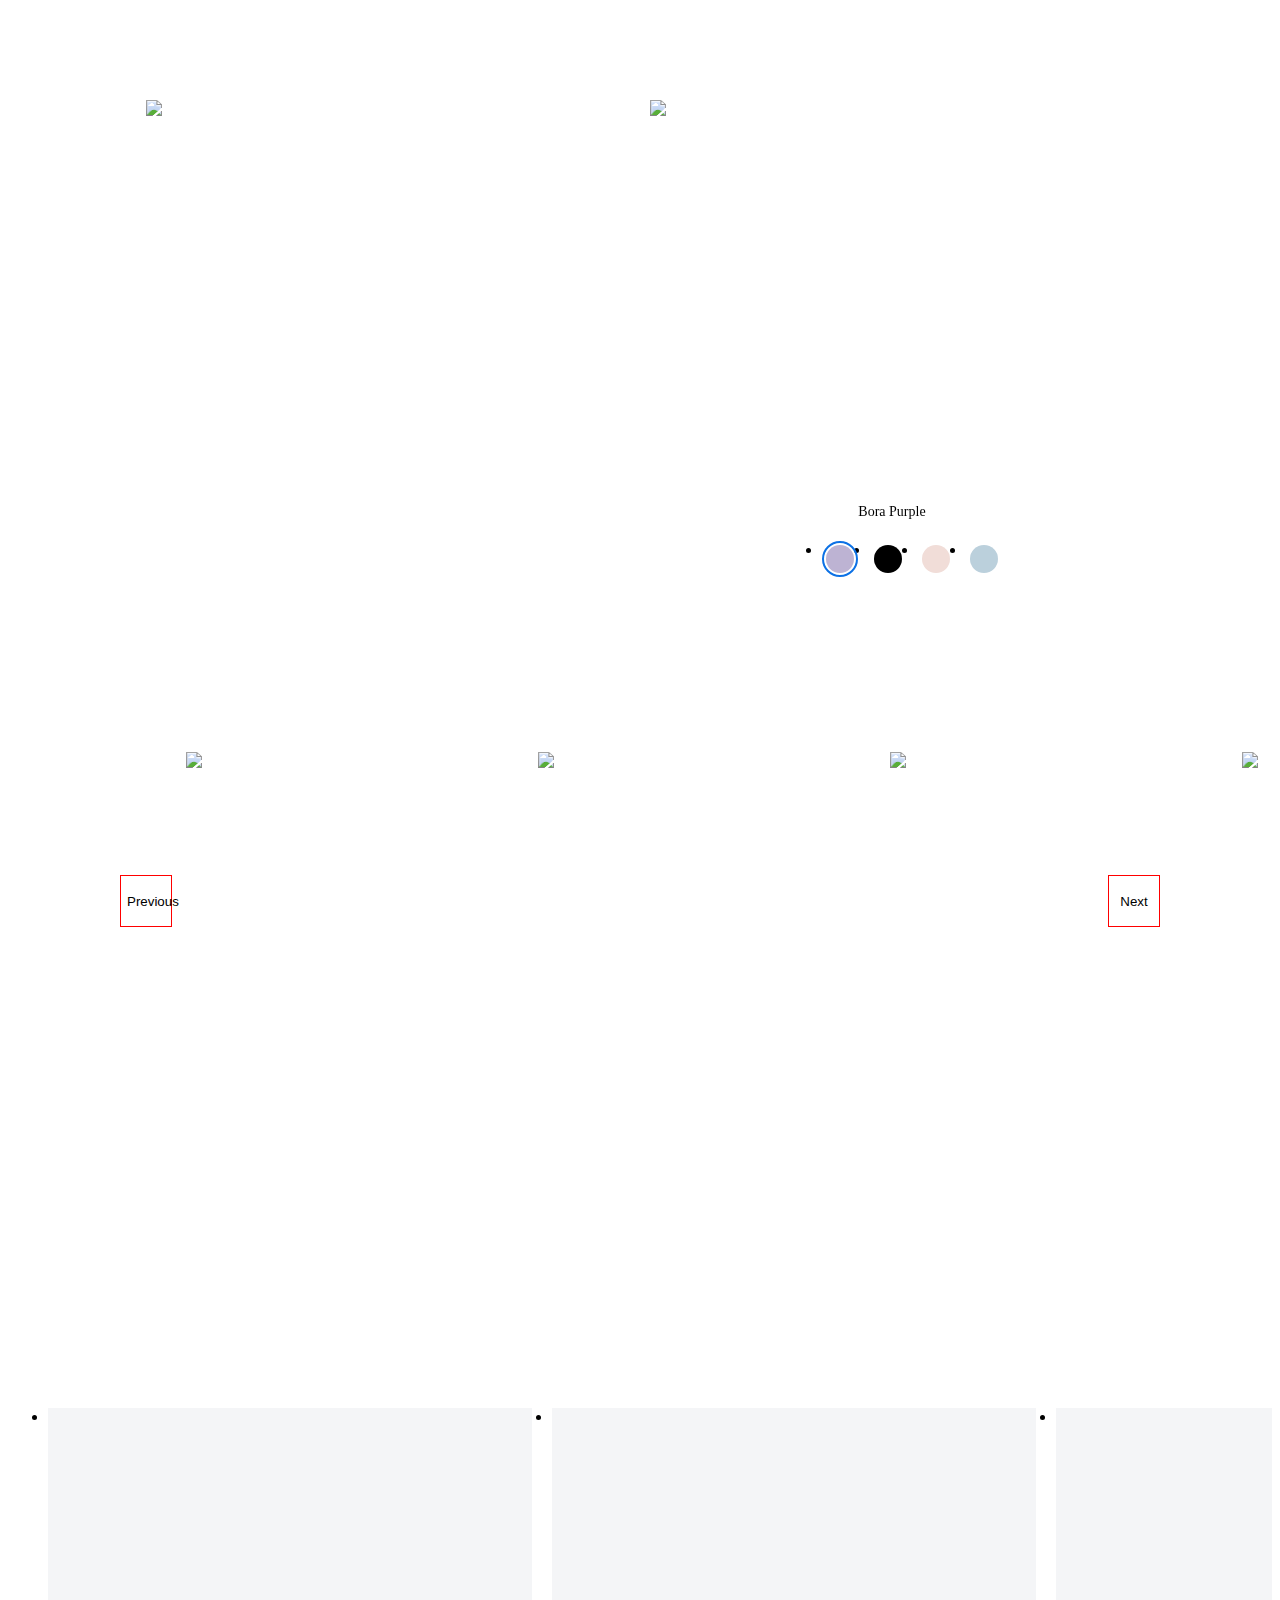
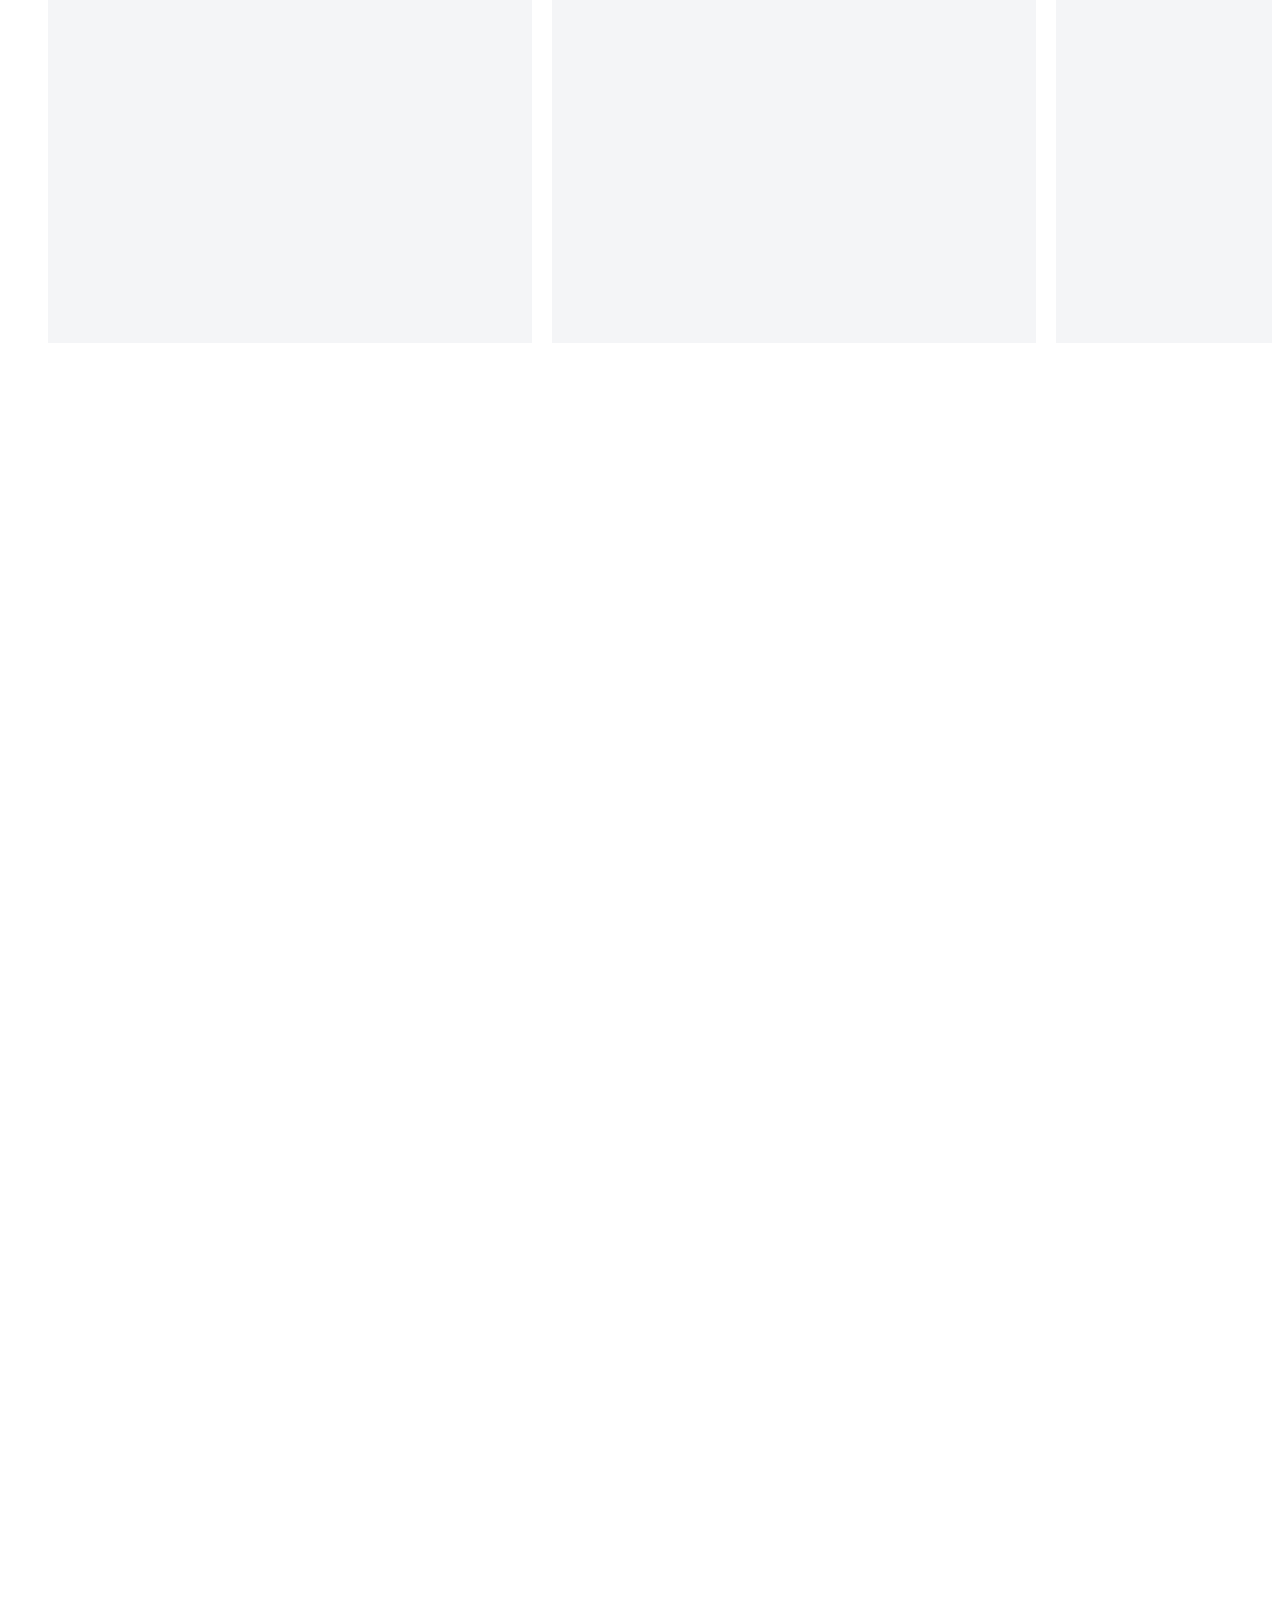
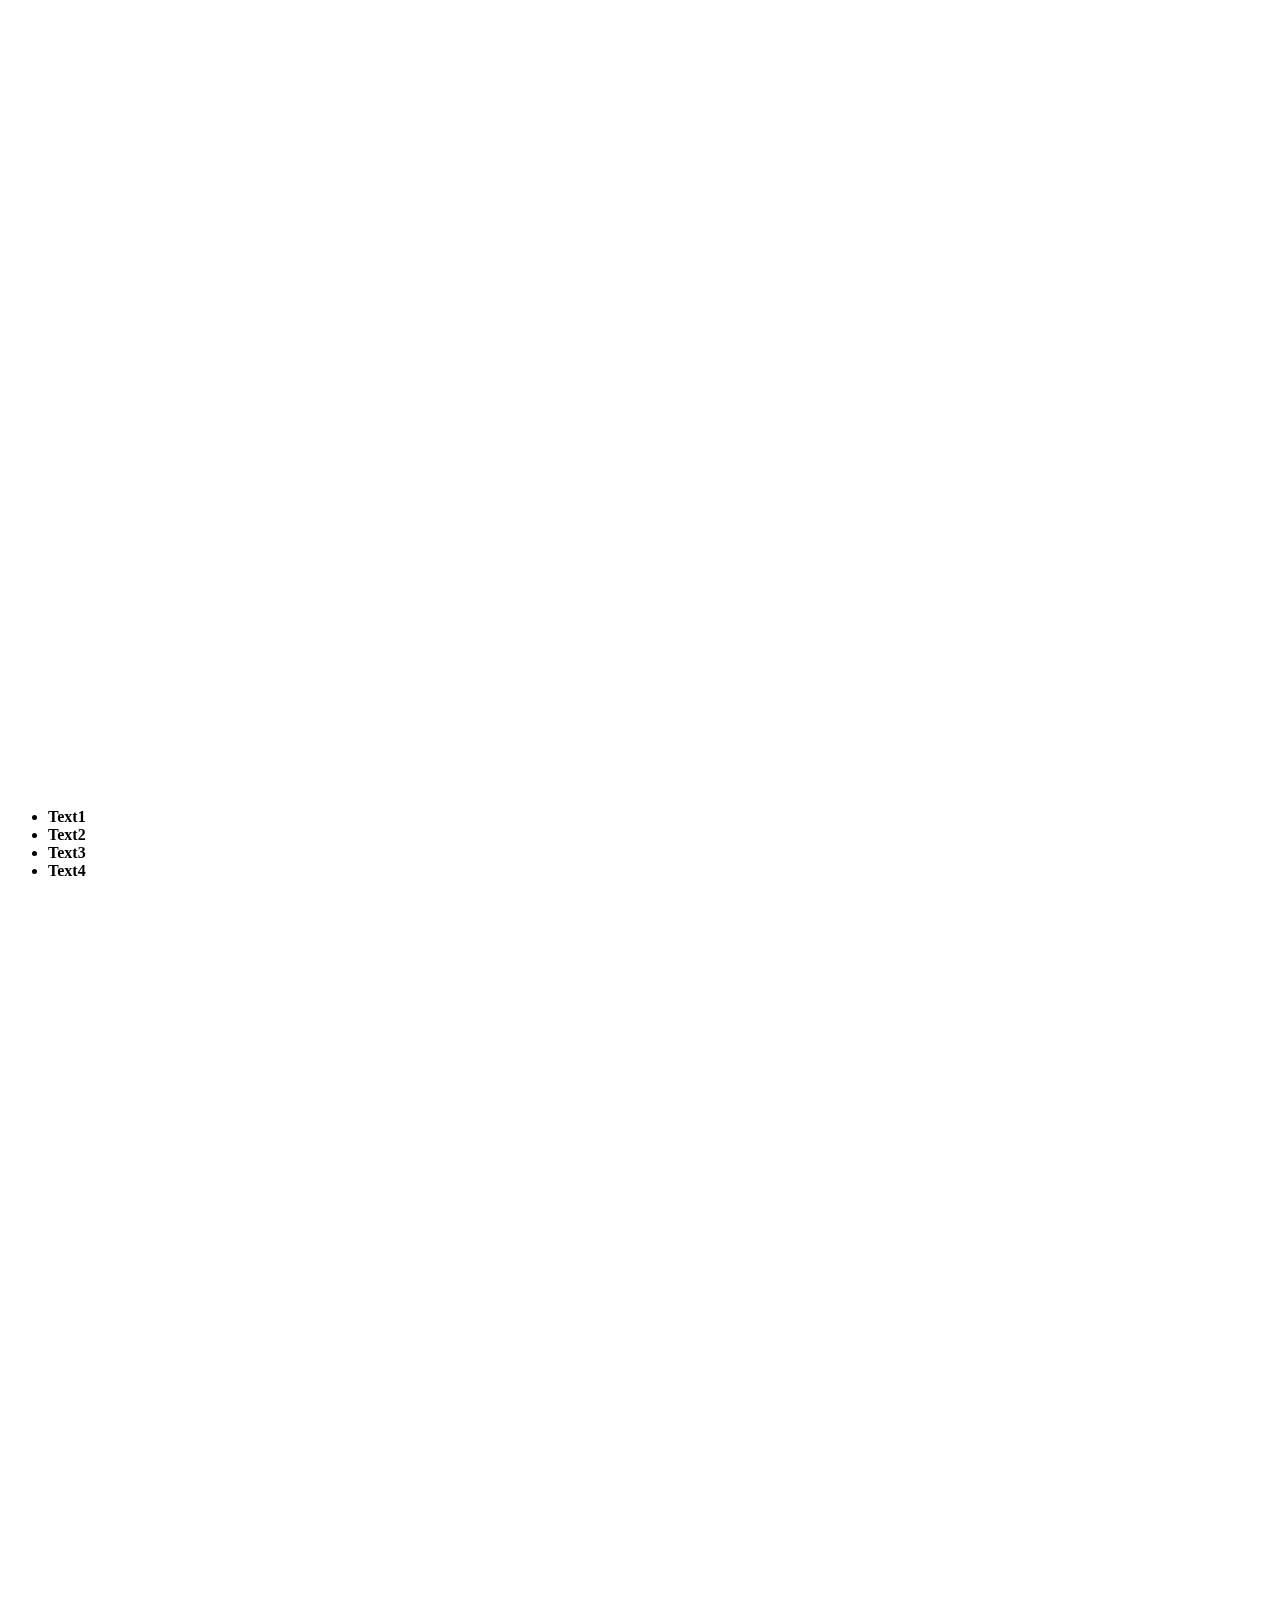
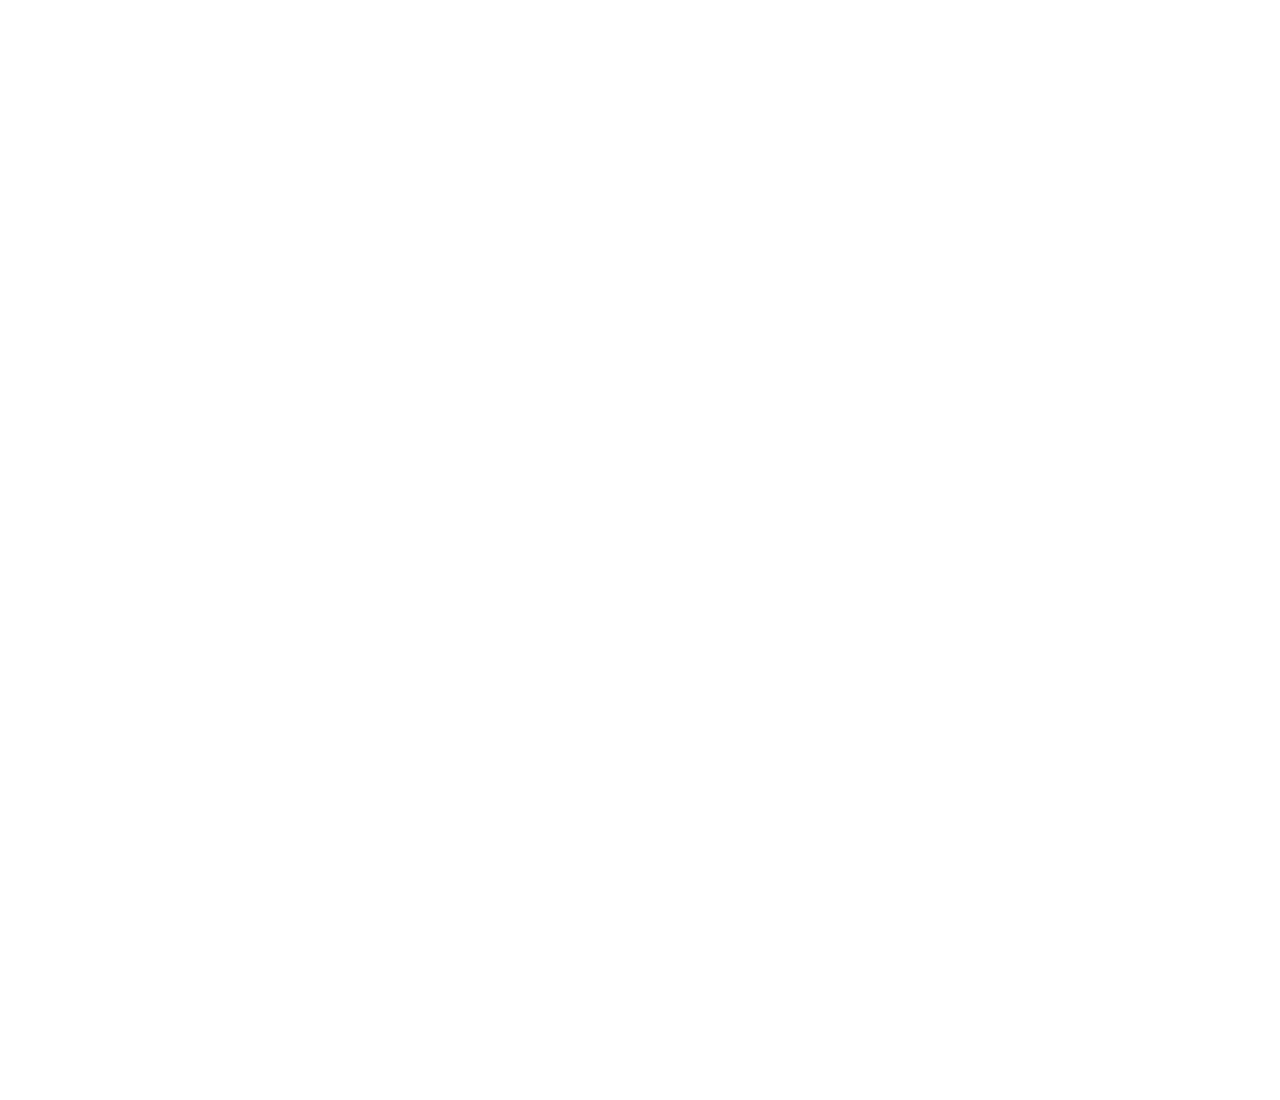
==== index.html @ 3ec78139 "수정" ====
<!DOCTYPE html>
<html lang="en">
<head>
    <meta charset="UTF-8">
    <meta http-equiv="X-UA-Compatible" content="IE=edge">
    <meta name="viewport" content="width=device-width, initial-scale=1.0">
    <title>galaxy test</title>


	<link rel="stylesheet" type="text/css" href="/global/galaxy/common/css/common.css">

</head>

<style>
    .wrap{max-width:1920px; margin:0 auto}

    .colorchip-area{width:988px; margin:100px auto 0; position:relative}
    .colorchip-box{position:relative}
    .colorchip-box .box-item{display:flex; position:absolute; top:0; left:0; right:0; opacity:0; justify-content: space-between; z-index:-2; transition:opacity .5s}
    .colorchip-box .box-item:first-child{position:relative;}
    .colorchip-box .box-item.active{opacity:1; z-index:1;}
    .colorchip-box .box-item > div{width:484px; height:540px}
    .color-change-con{position:absolute; bottom:47px; right:0; z-index:9; width:484px; text-align:center}
    .color-change-con .color-text{margin-bottom:20px; font-size:14px; line-height:19px; color:#000}
    .color-change-con .color-btn{display:flex; justify-content: center;}
    .color-change-con .color-btn li{width:36px; height:36px;}
    .color-change-con .color-btn li + li{margin-left:12px}
    .color-change-con .color-btn li input{display:none}
    .color-change-con .color-btn li label{display:block; width:100%; height:100%; cursor:pointer; border-radius:50%; position:relative;}
    .color-change-con .color-btn li label:before{position:absolute; content:""; width:28px; height:28px; top:50%; left:50%; transform:translate(-50%,-50%); border-radius:50%}
    .color-change-con .color-btn li[data-colorchip=bora-purple] label:before{background-color:#bdb3d3}
    .color-change-con .color-btn li[data-colorchip=graphite] label:before{background-color:#000}
    .color-change-con .color-btn li[data-colorchip=pink-gold] label:before{background-color:#f1ddd8}
    .color-change-con .color-btn li[data-colorchip=blue] label:before{background-color:#bbd0dc}
    .color-change-con .color-btn li input[type=radio]:checked+label:after{position:absolute; content:""; top:0; left:0; width:100%; height:100%; border:2px solid #0c71e5; box-sizing:border-box; border-radius:50%}
    .color-change-con .color-btn li label .color-circle{position:absolute; text-indent:-9999px; width:0; height:0; z-index:2}
    

    :root{--vw:100vw}
    section{--inner-size:988px;--article-margin:120px;--mob-side-padding:45px;--side-padding:20px;outline:0}
    .m_feature-bespoke .f_container{overflow:visible;width:var(--inner-size);margin:80px auto 0}
    section .scroll-slide{--scroll-bar-width:0;--slide-item-width:340px;--slide-item-height:340px;--slide-item-margin:8px;--slide-scroll-padding:50px;--slide-btn-size:52px;--slide-btn-x:-30px;display:block;position:relative;width:calc((var(--vw) - var(--inner-size))/ 2 + var(--inner-size))}
    section .scroll-slide_area{display:block;overflow-x:scroll;-ms-scroll-snap-type:x mandatory;scroll-snap-type:x mandatory;scroll-behavior:smooth;padding-bottom:var(--slide-scroll-padding)}
    section .scroll-slide_area::-webkit-scrollbar{height:2px;background-color:#d8d8d8}
    section .scroll-slide_area::-webkit-scrollbar-thumb{cursor:-webkit-grab;cursor:grab;height:100%;background-color:#000}
    section .scroll-slide_area .slide-list{display:inline-block;white-space:nowrap}
    section .scroll-slide_area .slide-item{display:inline-block;scroll-snap-align:start;width:var(--slide-item-width);height:var(--slide-item-height);margin-right:var(--slide-item-margin)}
    section .scroll-slide_area .slide-item img{width:100%}
    section .scroll-slide_btn{position:absolute;top:calc(50% - 30px);-webkit-transform:translateY(-50%);transform:translateY(-50%)}
    section .scroll-slide_btn button{cursor:pointer;position:absolute;top:50%;z-index:2;-webkit-transform:translateY(-50%);transform:translateY(-50%);width:var(--slide-btn-size);height:var(--slide-btn-size);background:0 0;border:1px solid red;-webkit-transition:opacity .2s,visibility .2s;transition:opacity .2s,visibility .2s}
    section .scroll-slide_btn button::after{content:'';position:absolute;top:0;left:0;width:100%;height:100%;border-radius:50%;-webkit-box-sizing:border-box;box-sizing:border-box}
    section .scroll-slide_btn{right:0;width:var(--vw)}
    section .scroll-slide_btn-inner{position:relative;width:988px;max-width:calc(100vw - 60px);margin:0 auto}
    section .scroll-slide_btn button.btn-next{right:-26px}
    section .scroll-slide_btn button.btn-prev{left:-26px}
    section .scroll-slide_btn button.btn-prev::after{-webkit-transform:rotate(-180deg);transform:rotate(-180deg)}
    section .scroll-slide_btn button.hide{visibility:hidden;opacity:0}
    .f_container{position:relative;width:auto;height:auto}


    #galaxy-excellence{margin:150px 0 800px; overflow:visible;}
    .sticky-wrap{position:relative; height:1900px}
    .sticky-wrap .sticky-inner{position:sticky; top:0; width:100%; overflow:hidden}
    .mobile-move{padding-top:100px}
    .mobile-move ul{display:flex}
    .mobile-move li + li{margin-left:20px}
    .mobile-move li .inner{width:484px; height:535px; background-color:#f4f5f7}
    .f_header-type1{width:988px; margin:0 auto; position:relative}
    .f_header-type1 strong{font-size:50px; color:#000}

    #subnav{position:fixed; top:0; left:0; height:96px;}
</style>

<body>
    <div class="wrap">

        <div id="subnav">

        </div>

        <!-- 컬러칩 -->
        <div class="colorchip-area">
            <div class="color-change-con">
                <p class="color-text">Bora Purple</p>
                <ul class="color-btn">
                    <li data-colorchip="bora-purple">
                        <input type="radio" name="colorchip" id="colorchip_bora" value="bora" checked>
                        <label for="colorchip_bora"><span class="color-circle">Bora Purple</span></label>
                    </li>
                    <li data-colorchip="graphite">
                        <input type="radio" name="colorchip" id="colorchip_graphite" value="graphite">
                        <label for="colorchip_graphite"><span class="color-circle">Graphite</span></label>
                    </li>
                    <li data-colorchip="pink-gold">
                        <input type="radio" name="colorchip" id="colorchip_pink_gold" value="pink_gold">
                        <label for="colorchip_pink_gold"><span class="color-circle">Pink Gold</span></label>
                    </li>
                    <li data-colorchip="blue">
                        <input type="radio" name="colorchip" id="colorchip_blue" value="blue">
                        <label for="colorchip_blue"><span class="color-circle">Blue</span></label>
                    </li>
                </ul>
            </div>
            <div class="colorchip-box">
                <div class="box-item active" data-colorchip="bora-purple">
                    <div class="lf-img">
                        <span><img src="./images/galaxy-z-flip4_highlights_colors_bora_front.jpg"></span>
                    </div>
                    <div class="rt-img">
                        <span><img src="./images/galaxy-z-flip4_highlights_colors_bora_side.jpg"></span>
                    </div>
                </div>
                <div class="box-item" data-colorchip="graphite">
                    <div class="lf-img">
                        <span><img src="./images/galaxy-z-flip4_highlights_colors_graphite_front.jpg"></span>
                    </div>
                    <div class="rt-img">
                        <span><img src="./images/galaxy-z-flip4_highlights_colors_graphite_side.jpg"></span>
                    </div>
                </div>
                <div class="box-item" data-colorchip="pink-gold">
                    <div class="lf-img">
                        <span><img src="./images/galaxy-z-flip4_highlights_colors_pink_front.jpg"></span>
                    </div>
                    <div class="rt-img">
                        <span><img src="./images/galaxy-z-flip4_highlights_colors_pink_side.jpg"></span>
                    </div>
                </div>
                <div class="box-item" data-colorchip="blue">
                    <div class="lf-img">
                        <span><img src="./images/galaxy-z-flip4_highlights_colors_blue_front.jpg"></span>
                    </div>
                    <div class="rt-img">
                        <span><img src="./images/galaxy-z-flip4_highlights_colors_blue_side.jpg"></span>
                    </div>
                </div>
            </div>
        </div>

        <!-- 스크롤 슬라이드 -->
        <section id="scrollSlide">
            <div class="m_feature-bespoke">
                <div class="f_container">
                    <div class="scroll-slide bespoke-list">
                        <div class="scroll-slide_area">
                            <ul class="slide-list" role="list">
                                <li class="slide-item" role="listitem">
                                    <div class="slide-item-inner">
                                        <figure><img src="./images/galaxy-z-flip4_highlights_bespoke_img01.jpg"></figure>
                                    </div>
                                </li>
                                <li class="slide-item" role="listitem">
                                    <div class="slide-item-inner">
                                        <figure><img src="./images/galaxy-z-flip4_highlights_bespoke_img02.jpg"></figure>
                                    </div>
                                </li>
                                <li class="slide-item" role="listitem">
                                    <div class="slide-item-inner">
                                        <figure><img src="./images/galaxy-z-flip4_highlights_bespoke_img01.jpg"></figure>
                                    </div>
                                </li>
                                <li class="slide-item" role="listitem">
                                    <div class="slide-item-inner">
                                        <figure><img src="./images/galaxy-z-flip4_highlights_bespoke_img02.jpg"></figure>
                                    </div>
                                </li>
                                <li class="slide-item" role="listitem">
                                    <div class="slide-item-inner">
                                        <figure><img src="./images/galaxy-z-flip4_highlights_bespoke_img01.jpg"></figure>
                                    </div>
                                </li>
                            </ul>
                        </div>
                        <div class="scroll-slide_btn">
                            <div class="scroll-slide_btn-inner">
                                <button type="button" class="btn-prev" data-omni-type="microsite_pcontentinter" data-omni="galaxy-z-flip4:highlights:bespoke-edition:arrow:previous" ga-ca="indication" ga-ac="carousel" ga-la="galaxy-z-flip4:highlights:bespoke-edition:arrow:previous">
                                <span class="blind">Previous</span>
                                </button>
                                <button type="button" class="btn-next" data-omni-type="microsite_pcontentinter" data-omni="galaxy-z-flip4:highlights:bespoke-edition:arrow:next" ga-ca="indication" ga-ac="carousel" ga-la="galaxy-z-flip4:highlights:bespoke-edition:arrow:next">
                                    <span class="blind">Next</span>
                                </button>
                            </div>
                        </div>
                        <div class="scroll-slide_scroll">
                            <div class="scroll-bar"></div>
                        </div>
                    </div>
                </div>
            </div>
        </section>

        <!-- sticky slide -->
        <section class="m_content-section m_content-excellence img-lazy" id="galaxy-excellence">
            <div class="sticky-wrap">
                <div class="sticky-inner">
                    <!-- <div class="f_header-type1">
                        <strong>TEXT</strong>
                    </div> -->
                    <div class="excellence-list">
                        <div class="mobile-move">
                            <ul>
                                <li class="e-card"><div class="inner"></div></li>
                                <li class="e-card"><div class="inner"></div></li>
                                <li class="e-card"><div class="inner"></div></li>
                                <li class="e-card"><div class="inner"></div></li>
                                <li class="e-card"><div class="inner"></div></li>
                            </ul>
                        </div>
                    </div>
                </div>
            </div>
        </section>

        <section class="m_content_overview">
            <div class="m_feature-overview">
                <div class="sticky-wrap">
                    <div class="sticky-inner">
                        <div class="mask-wrap">
                            <div class="mask-inner">
                                <ul class="text-list">
                                    <li class="text-item"><strong>Text1</strong></li>
                                    <li class="text-item"><strong>Text2</strong></li>
                                    <li class="text-item"><strong>Text3</strong></li>
                                    <li class="text-item"><strong>Text4</strong></li>
                                </ul>
                            </div>
                        </div>
                    </div>
                </div>
            </div>
        </section>

    </div>

    <script src="/global/galaxy/common/js/jquery.js"></script>
    <script src="/global/galaxy/common/js/plugins.js"></script>
    <script src="/global/galaxy/common/js/common.js"></script>
    <script src="test.js"></script>
 
    <script>
        $(".color-btn li label").click(function(){  
            //색상 버튼 클릭 시 텍스트 변경
            let colorName = $(this).find(".color-circle").html();
            $(".color-text").html(colorName);
            //색상 버튼 클릭 시 이미지 변경
            let colorData = $(this).parent().data('colorchip');
            $('.colorchip-box .box-item').removeClass("active");
            $('.colorchip-box .box-item').each(function(){  
                let colorImg = $(this).data('colorchip');
                if(colorData == colorImg){  
                    $(this).addClass("active")
                }
            })
        })


        //슬라이드 스크롤
        {
            var scrollSlide = function scrollSlide(el) {
            var scrollSlide = document;
            var scrollSlideArea = null;
            var scrollSlideList = null;
            var scrollSlideItem = null;
            var scrollSlideBtns = null;
            var scrollSlideBtnPrev = null;
            var scrollSlideBtnNext = null;
            var scrollSlideScroll = null;
            var scrollSlideScrollBar = null;
            var scrollSlideListWidth = 0;
            var scrollSlideItemMargin = 0;
            var scrollSlideItemWidth = 0;
            var scrollSlideScollBarRatio = 0;
            var checkIe = document.querySelector('html').classList.contains('ie');
            var checkFirefox = document.querySelector('html').classList.contains('firefox');
            var checkIos = document.querySelector('html').classList.contains('ios');
            var checkRtl = document.querySelector('html').classList.contains('rtl');
            var focusSetTime1;
            var focusSetTime2;
            var SlideFirst = false;
            var SlideEnd = false;

            var _init = function _init() {
            scrollSlideArea = scrollSlide.querySelector(".scroll-slide_area");
            scrollSlideList = scrollSlideArea.querySelector(".slide-list");
            scrollSlideItem = scrollSlideArea.querySelectorAll(".slide-item");
            scrollSlideBtns = scrollSlide.querySelector(".scroll-slide_btn");
            scrollSlideBtnPrev = scrollSlideBtns.querySelector(".btn-prev");
            scrollSlideBtnNext = scrollSlideBtns.querySelector(".btn-next");
            scrollSlideScroll = scrollSlide.querySelector(".scroll-slide_scroll");
            scrollSlideScrollBar = scrollSlideScroll.querySelector(".scroll-bar");
            scrollSlideArea.addEventListener("scroll", _scroll);
            scrollSlideBtnPrev.addEventListener("click", _onClickPrev);
            scrollSlideBtnPrev.addEventListener("focus", _onFocusPrev);
            scrollSlideBtnNext.addEventListener("click", _onClickNext);
            scrollSlideBtnNext.addEventListener("focus", _onFocusNext);

            _setSize();

            _changeNavActive();
            };

            var _setSize = function _setSize() {
                var MARGIN_SIDE = !checkRtl ? 'margin-right' : 'margin-left';
                scrollSlideListWidth = scrollSlideList.offsetWidth;
                scrollSlideItemMargin = parseInt(getComputedStyle(scrollSlideItem[0]).getPropertyValue(MARGIN_SIDE), 10);
                scrollSlideItemWidth = +scrollSlideItem[0].offsetWidth + scrollSlideItemMargin;

                if (checkIe || checkFirefox || checkIos) {
                    scrollSlideScollBarRatio = scrollSlideArea.offsetWidth / scrollSlideListWidth * 100;
                    scrollSlideScrollBar.style.width = scrollSlideScollBarRatio + "%";
                }
            };

            var _scroll = function _scroll() {
                _changeNavActive();

                _changeScrollBar();
            };

            var _resize = function _resize() {
                _setSize();

                _scroll();
            };

            var _onFocusNext = function _onFocusNext() {
                var scrollLeftValue = Math.abs(scrollSlideArea.scrollLeft);

                if (scrollLeftValue > scrollSlideListWidth - scrollSlideArea.offsetWidth - 5) {
                    scrollSlideBtnPrev.focus();
                }
            };

            var _onFocusPrev = function _onFocusPrev() {
                var scrollLeftValue = Math.abs(scrollSlideArea.scrollLeft);

                if (scrollLeftValue === 0) {
                    scrollSlideBtnPrev.focus();
                }
            };

            var _onClickNext = function _onClickNext() {
                if (!checkRtl) {
                    scrollSlideArea.scrollLeft += scrollSlideItemWidth;
                } else {
                    scrollSlideArea.scrollLeft -= scrollSlideItemWidth;
                }

                clearTimeout(focusSetTime1);
                focusSetTime1 = setTimeout(function () {
                    if (SlideEnd) scrollSlideBtnPrev.focus();
                }, 500);
            };

            var _onClickPrev = function _onClickPrev() {
                if (!checkRtl) {
                    var itemTotalWidth = scrollSlideItemWidth;

                    if (Math.floor(scrollSlideArea.scrollLeft) === scrollSlideListWidth - scrollSlideArea.offsetWidth) {
                        itemTotalWidth = scrollSlideItemWidth / 2;
                    }

                    scrollSlideArea.scrollLeft -= itemTotalWidth;
                } else {
                    var _itemTotalWidth = scrollSlideItemWidth;

                    if (Math.floor(scrollSlideArea.scrollLeft) === scrollSlideListWidth - scrollSlideArea.offsetWidth) {
                        _itemTotalWidth = scrollSlideItemWidth / 2;
                    }

                    scrollSlideArea.scrollLeft += _itemTotalWidth;
                }

                clearTimeout(focusSetTime2);
                focusSetTime2 = setTimeout(function () {
                    if (SlideFirst) {
                        scrollSlideBtnNext.focus();
                    }
                }, 500);
            };

            var _changeNavActive = function _changeNavActive() {
                var scrollLeftValue = Math.abs(scrollSlideArea.scrollLeft);

                if (scrollLeftValue === 0) {
                    scrollSlideBtnPrev.classList.add("hide");
                    scrollSlideBtnPrev.setAttribute('aria-hidden', 'true');
                    SlideFirst = true;
                } else {
                    scrollSlideBtnPrev.classList.remove("hide");
                    scrollSlideBtnPrev.removeAttribute('aria-hidden');
                    SlideFirst = false;
                }

                if (scrollLeftValue > scrollSlideListWidth - scrollSlideArea.offsetWidth - 5) {
                    scrollSlideBtnNext.classList.add("hide");
                    scrollSlideBtnNext.setAttribute('aria-hidden', 'true');
                    SlideEnd = true;
                } else {
                    scrollSlideBtnNext.classList.remove("hide");
                    scrollSlideBtnNext.removeAttribute('aria-hidden');
                    SlideEnd = false;
                }
            };

            var _changeScrollBar = function _changeScrollBar() {
                if (checkIe || checkFirefox || checkIos) {
                if (!checkRtl) {
                    var scrollSlideScollBarX = Math.round(scrollSlideArea.scrollLeft / scrollSlideListWidth * 100);
                    scrollSlideScrollBar.style.left = scrollSlideScollBarX + "%";
                } else {
                    var _scrollSlideScollBarX = Math.round(Math.abs(scrollSlideArea.scrollLeft / scrollSlideListWidth) * 100);

                    scrollSlideScrollBar.style.right = _scrollSlideScollBarX + "%";
                }
                }
            };

            _init();

            };
        }
        scrollSlide();


        //sticky slide
        
        /*

        nowScroll();  

        function nowScroll(){
            var wrap = document.querySelectorAll('.sticky-wrap');
            var horizontal = document.querySelectorAll('.mobile-move ul');
            var spaceHolder = document.querySelectorAll('.sticky-inner');
            var scrollCal = $(spaceHolder).offset().top;

            
            function calcDynamicHeight(ref) {
                var vw = window.innerWidth;
                var vh = window.innerHeight;
                var objectWidth = ref.scrollWidth;

                return objectWidth - vw + vh + 150;
            };

            wrap[0].style.height = calcDynamicHeight(horizontal[0]) + 'px';
            
            $(window).scroll(function  () {	
                horizontal[0].style.transform = 'translateX(' + (-$(spaceHolder).offset().top + scrollCal) + 'px) rotate(.001deg)';
            });
        };
        */


    </script>
</body>
</html>
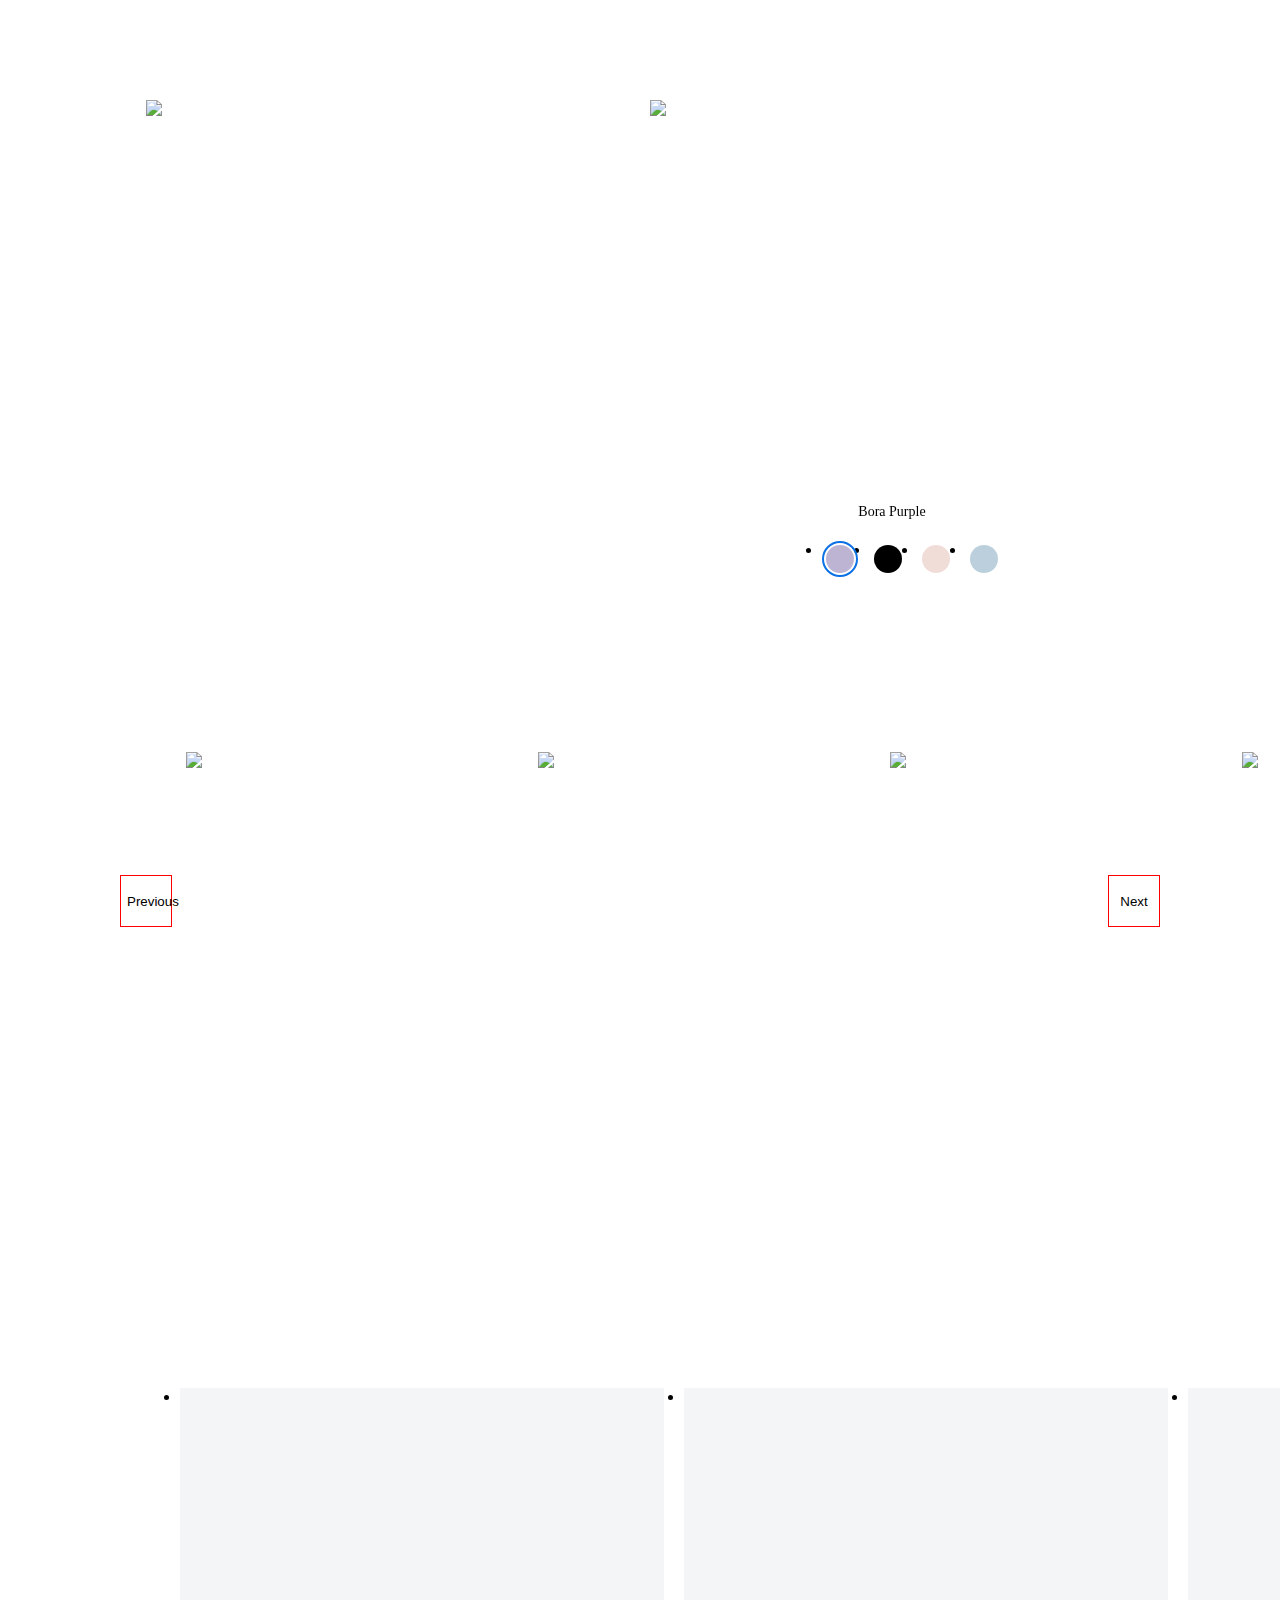
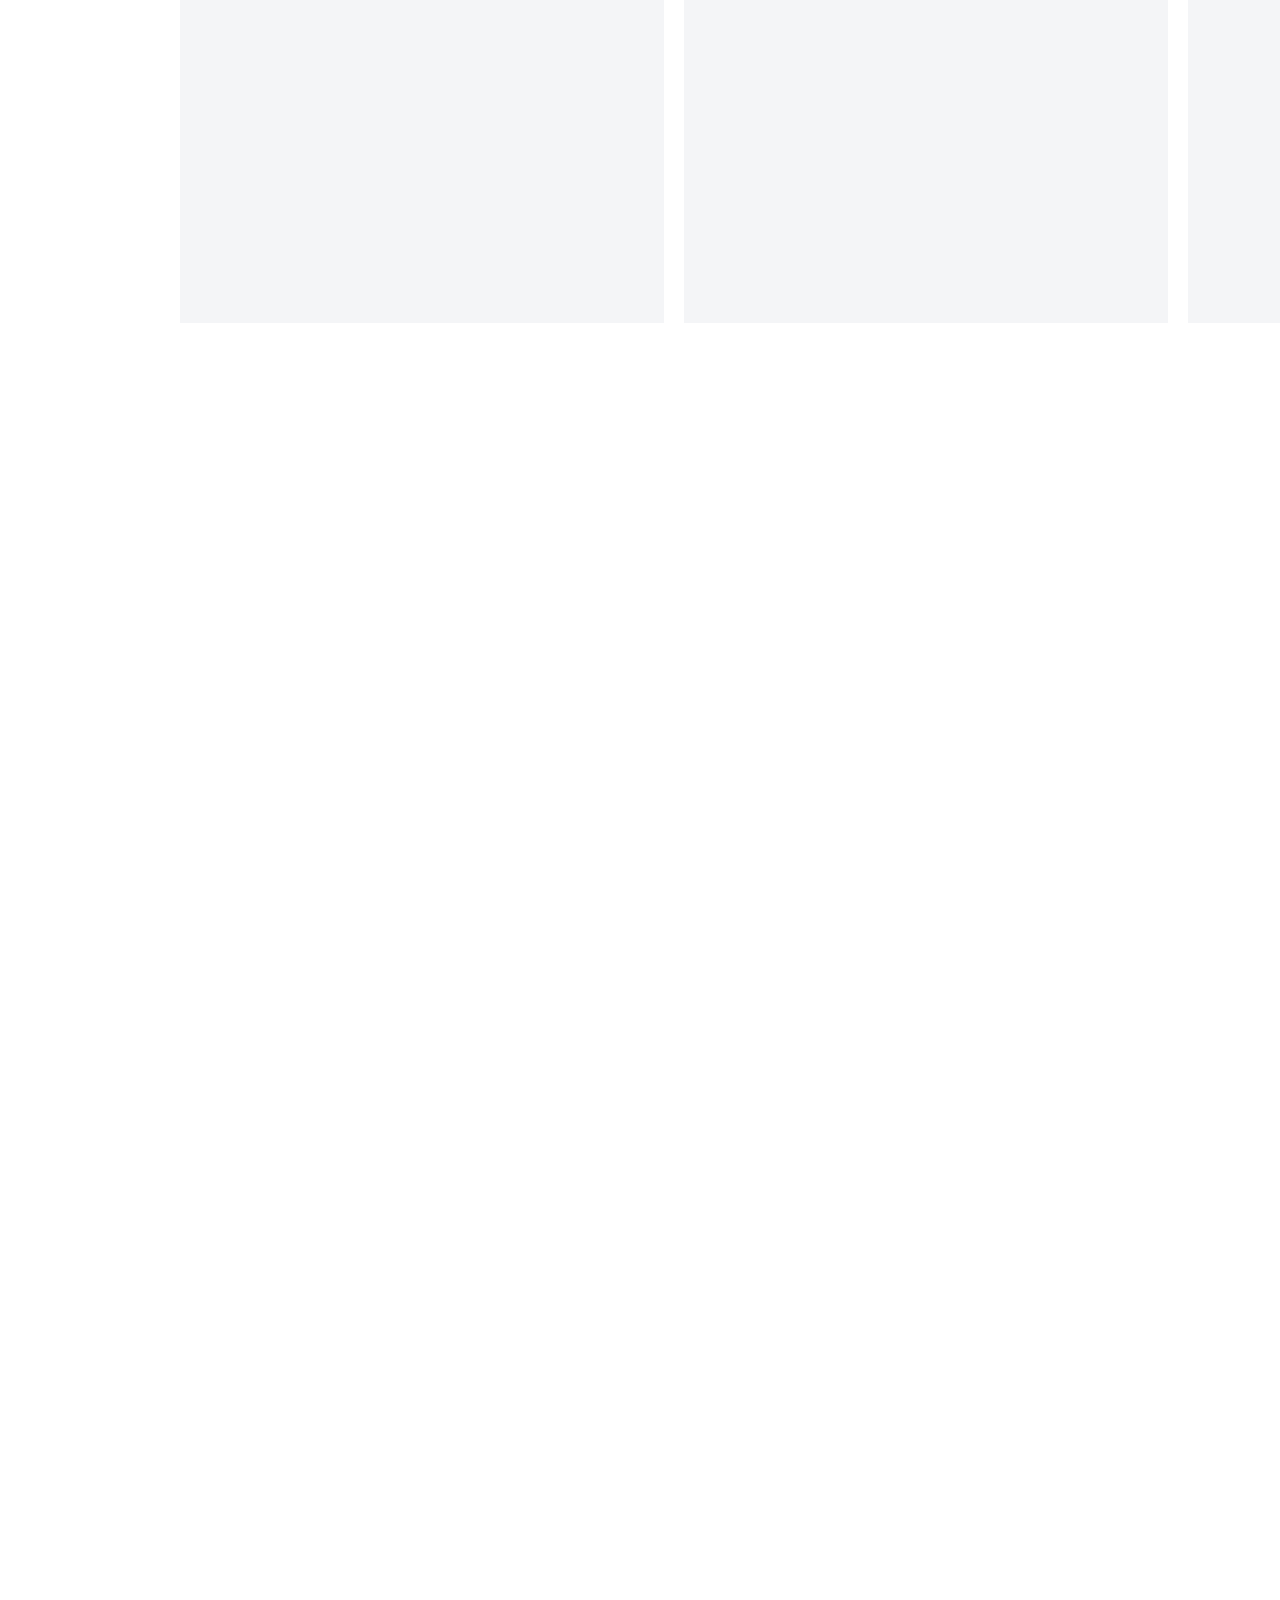
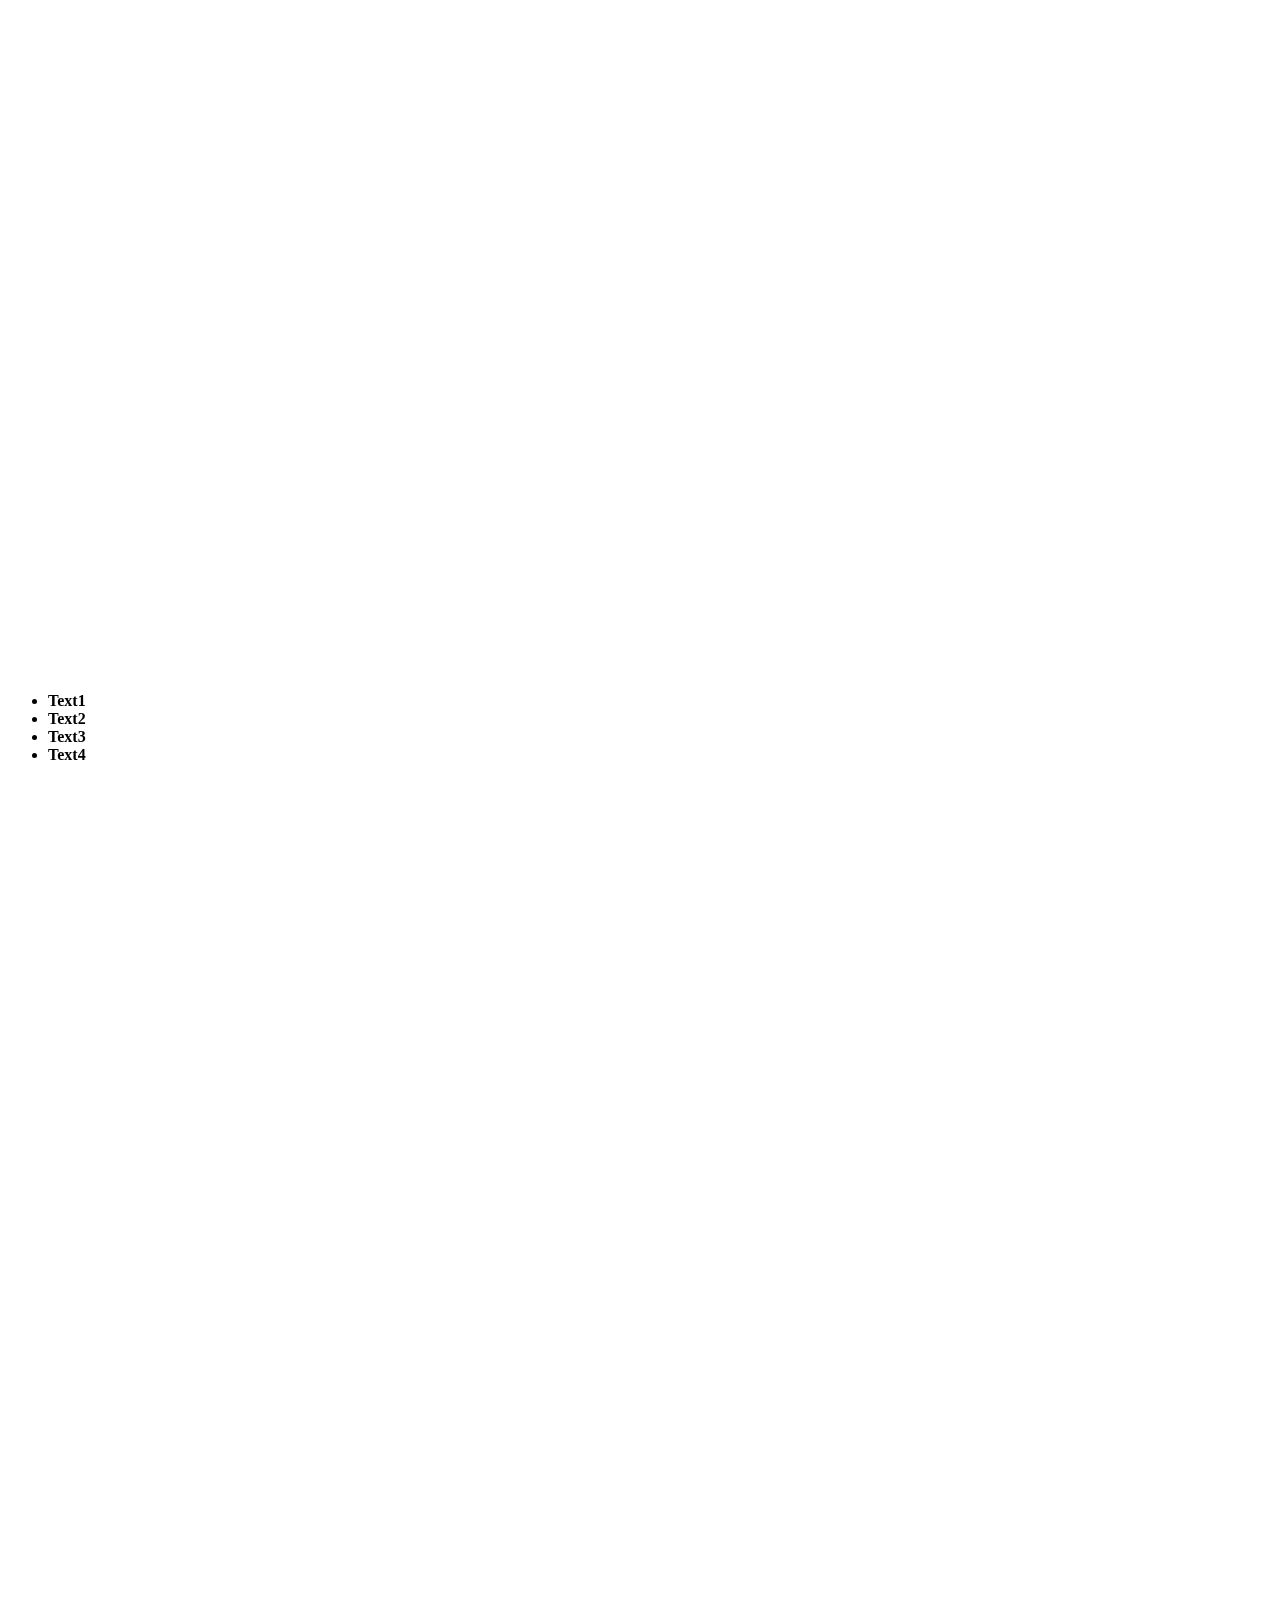
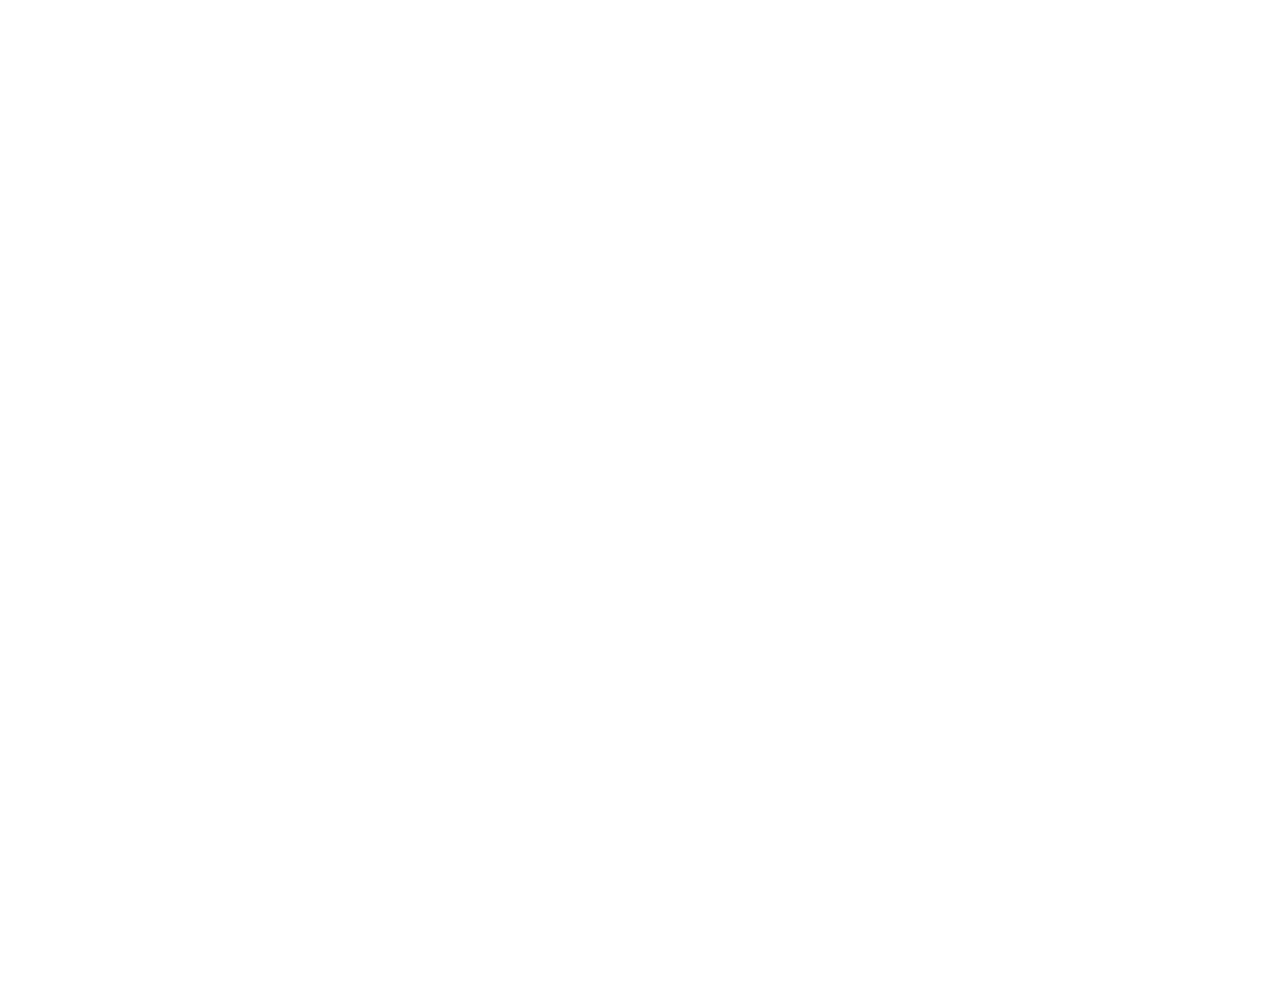
==== commit 1ce45581: "스티키슬라이드" ====
--- a/index.html
+++ b/index.html
@@ -58,11 +58,11 @@
     .f_container{position:relative;width:auto;height:auto}
 
 
-    #galaxy-excellence{margin:150px 0 800px; overflow:visible;}
+    #galaxy-excellence{margin:150px 0 700px; overflow:visible;}
     .sticky-wrap{position:relative; height:1900px}
-    .sticky-wrap .sticky-inner{position:sticky; top:0; width:100%; overflow:hidden}
-    .mobile-move{padding-top:100px}
-    .mobile-move ul{display:flex}
+    .sticky-wrap .sticky-inner{position:sticky; top:0; width:100%; /*overflow:hidden*/}
+    .mobile-move{padding-top:80px}
+    .mobile-move ul{display:flex; position:relative; left:50%; margin-left:-500px}
     .mobile-move li + li{margin-left:20px}
     .mobile-move li .inner{width:484px; height:535px; background-color:#f4f5f7}
     .f_header-type1{width:988px; margin:0 auto; position:relative}
@@ -235,7 +235,7 @@
     <script src="/global/galaxy/common/js/jquery.js"></script>
     <script src="/global/galaxy/common/js/plugins.js"></script>
     <script src="/global/galaxy/common/js/common.js"></script>
-    <script src="test.js"></script>
+    <!-- <script src="test.js"></script> -->
  
     <script>
         $(".color-btn li label").click(function(){  
@@ -425,8 +425,6 @@
 
         //sticky slide
         
-        /*
-
         nowScroll();  
 
         function nowScroll(){
@@ -448,9 +446,9 @@
             
             $(window).scroll(function  () {	
                 horizontal[0].style.transform = 'translateX(' + (-$(spaceHolder).offset().top + scrollCal) + 'px) rotate(.001deg)';
-            });
+            }); 
         };
-        */
+        
 
 
     </script>
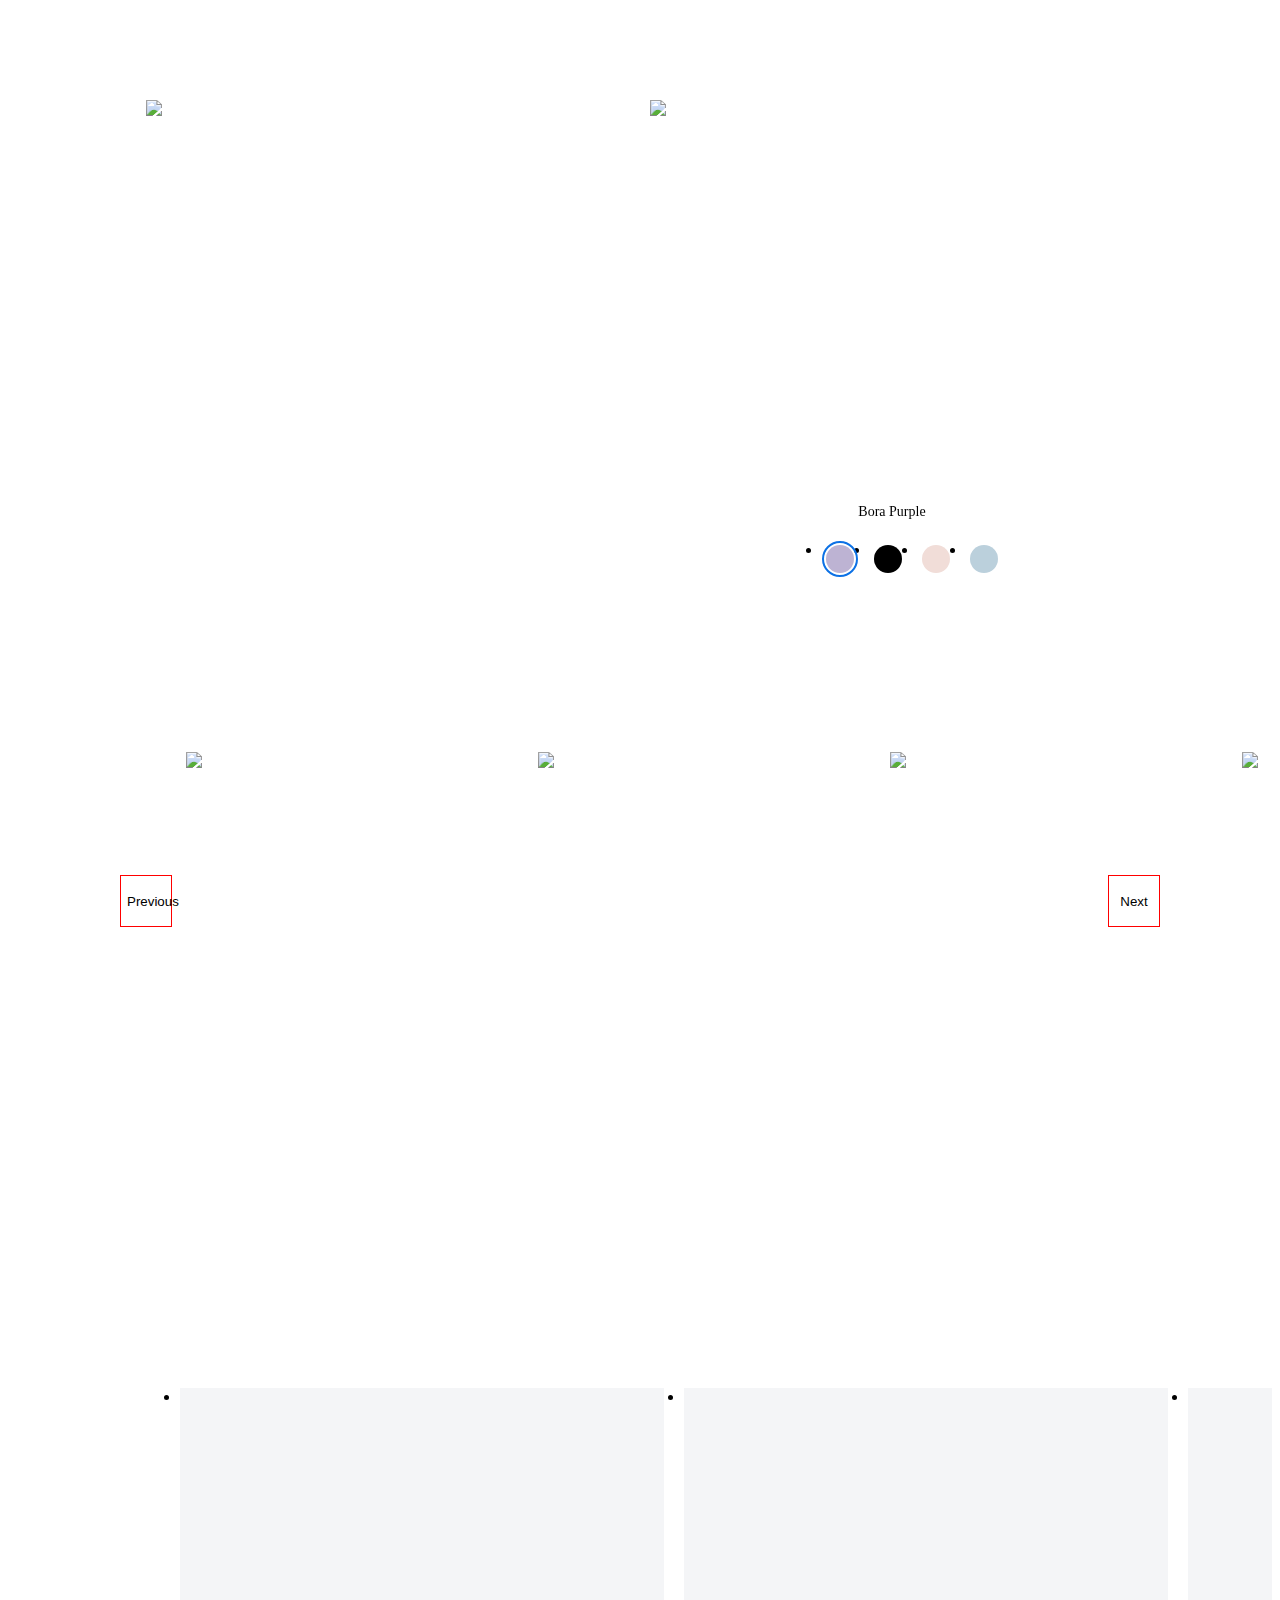
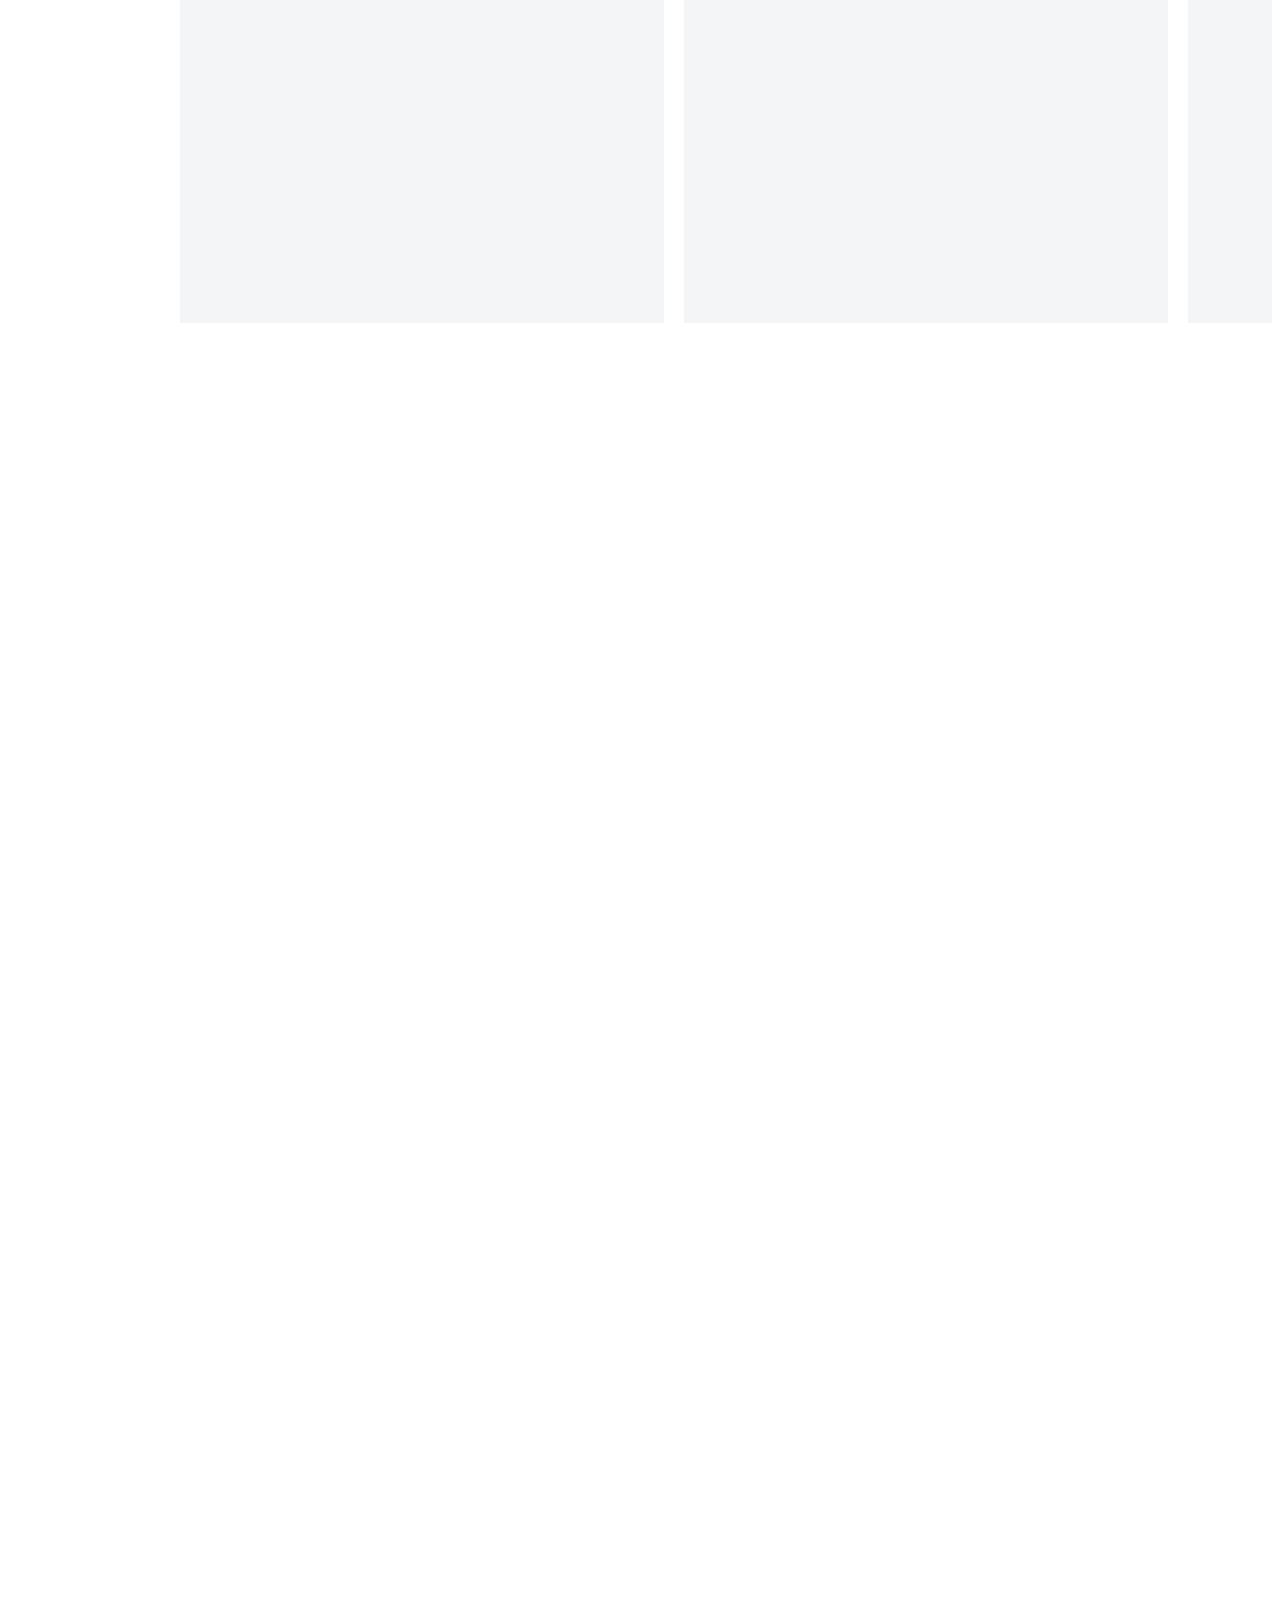
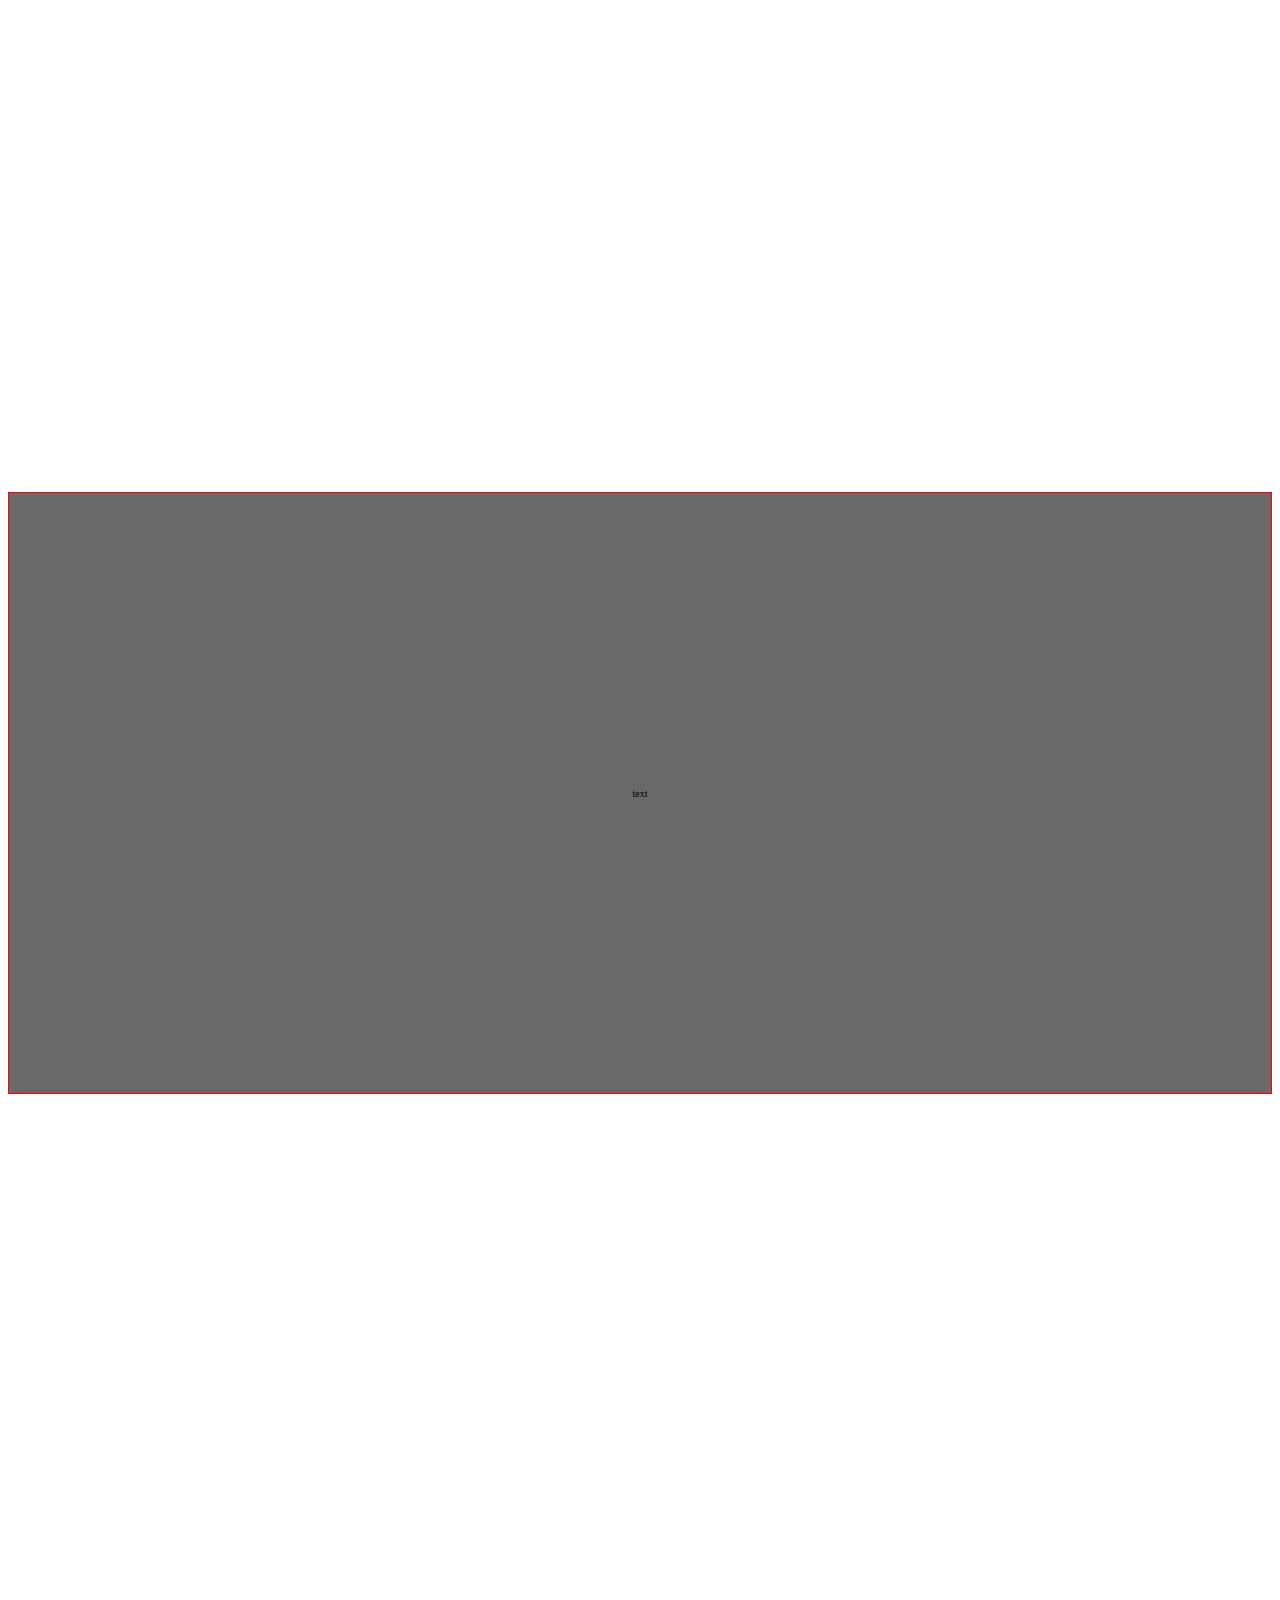
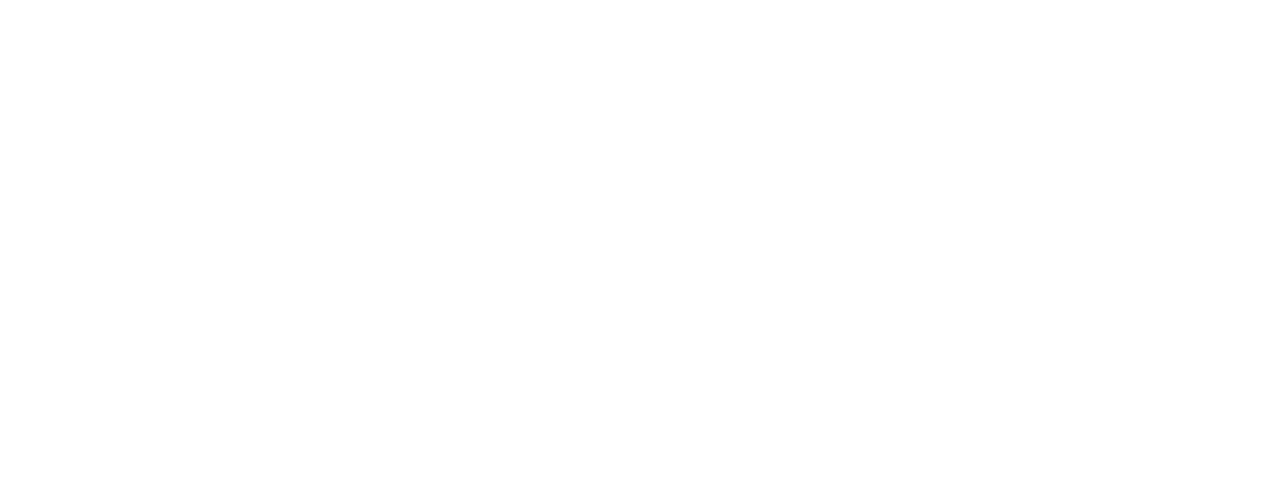
==== commit b0a34c5e: "동영상작업추가" ====
--- a/index.html
+++ b/index.html
@@ -58,17 +58,22 @@
     .f_container{position:relative;width:auto;height:auto}
 
 
-    #galaxy-excellence{margin:150px 0 700px; overflow:visible;}
-    .sticky-wrap{position:relative; height:1900px}
-    .sticky-wrap .sticky-inner{position:sticky; top:0; width:100%; /*overflow:hidden*/}
+    #galaxy-excellence{margin:150px 0 500px; overflow:visible;}
+    #galaxy-excellence .sticky-wrap{position:relative; height:1900px}
+    #galaxy-excellence .sticky-wrap .sticky-inner{position:sticky; top:0; width:100%; overflow:hidden}
     .mobile-move{padding-top:80px}
     .mobile-move ul{display:flex; position:relative; left:50%; margin-left:-500px}
     .mobile-move li + li{margin-left:20px}
     .mobile-move li .inner{width:484px; height:535px; background-color:#f4f5f7}
     .f_header-type1{width:988px; margin:0 auto; position:relative}
     .f_header-type1 strong{font-size:50px; color:#000}
-
     #subnav{position:fixed; top:0; left:0; height:96px;}
+
+
+    .sticky-box{position:relative; height:600px; border:1px solid red; margin-bottom:1000px}
+    .sticky-box .bg-con{position:absolute; top:0; left:0; width:100%; height:100%; background-color:lightgray}
+    .sticky-box .inner-txt{position:absolute; top:0; left:0; width:100%; height:100%; display:flex; align-items: center; justify-content: center; font-size:10px; color:#000}
+    .sticky-box .dim{position:absolute; top:0; left:0; width:100%; height:100%; background:#000; opacity: 0.5;}
 </style>
 
 <body>
@@ -211,24 +216,16 @@
             </div>
         </section>
 
-        <section class="m_content_overview">
-            <div class="m_feature-overview">
-                <div class="sticky-wrap">
-                    <div class="sticky-inner">
-                        <div class="mask-wrap">
-                            <div class="mask-inner">
-                                <ul class="text-list">
-                                    <li class="text-item"><strong>Text1</strong></li>
-                                    <li class="text-item"><strong>Text2</strong></li>
-                                    <li class="text-item"><strong>Text3</strong></li>
-                                    <li class="text-item"><strong>Text4</strong></li>
-                                </ul>
-                            </div>
-                        </div>
-                    </div>
-                </div>
+        <section class="sticky-box">
+            <div class="">
+                <div class="bg-con"></div>
+                <div class="inner-txt">
+                    text
+                </div>
+                <div class="dim"></div>
             </div>
         </section>
+
 
     </div>
 
@@ -432,8 +429,9 @@
             var horizontal = document.querySelectorAll('.mobile-move ul');
             var spaceHolder = document.querySelectorAll('.sticky-inner');
             var scrollCal = $(spaceHolder).offset().top;
-
+        
             
+
             function calcDynamicHeight(ref) {
                 var vw = window.innerWidth;
                 var vh = window.innerHeight;
@@ -444,11 +442,25 @@
 
             wrap[0].style.height = calcDynamicHeight(horizontal[0]) + 'px';
             
+
             $(window).scroll(function  () {	
                 horizontal[0].style.transform = 'translateX(' + (-$(spaceHolder).offset().top + scrollCal) + 'px) rotate(.001deg)';
+                //console.log($(spaceHolder).offset().top , scrollCal)
             }); 
         };
+
+
+        // 스크롤이벤트
+        $(window).scroll(function(){    
+            now = $(window).scrollTop();
+            object = $('.sticky-box').offset().top;
+            $('.dim').css('opacity',1 - now/4000);
+            //$('.inner-txt').css('opacity',1 - now/4000)
+        })  
+
+
         
+
 
 
     </script>
